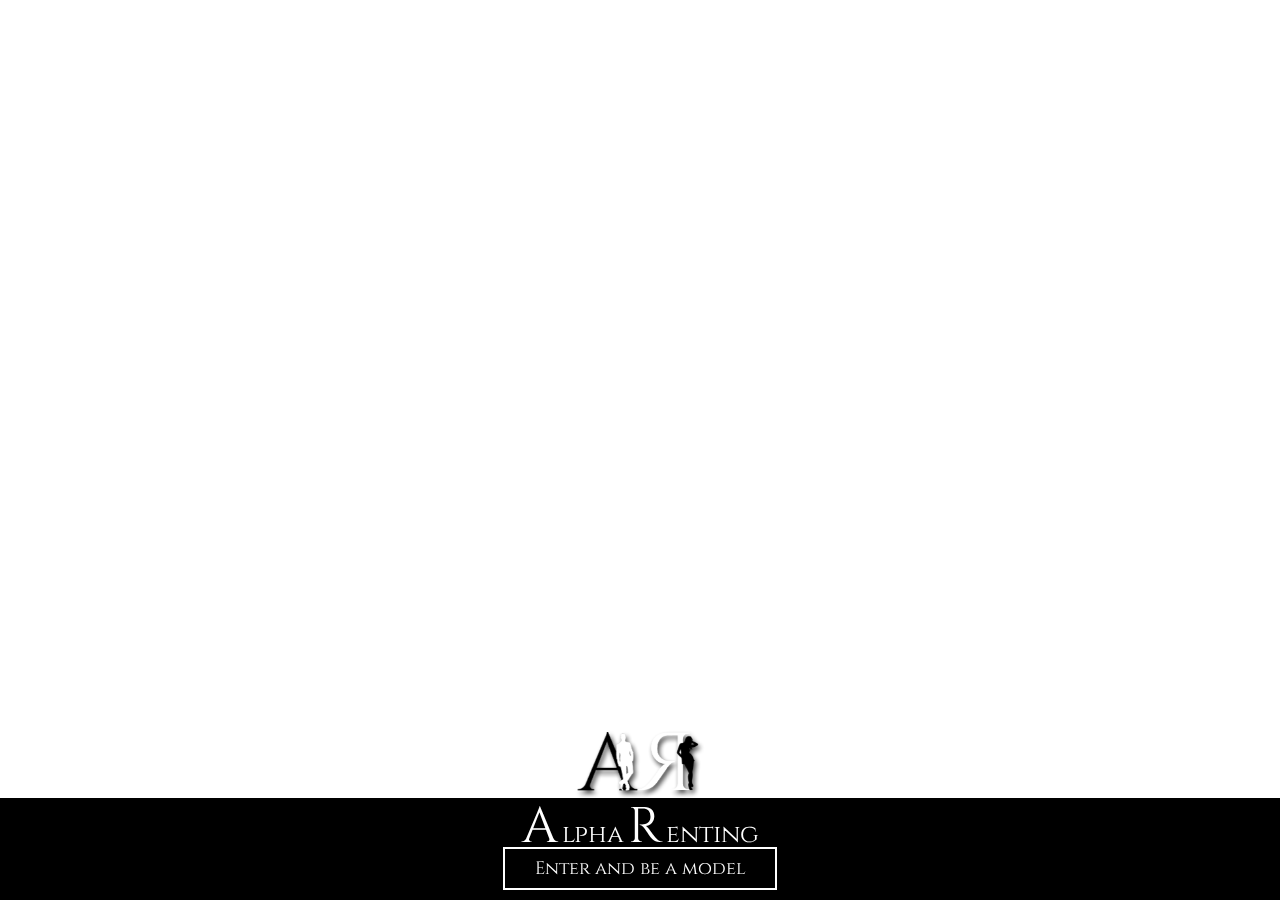
==== Maquette/index.html @ 827c0095 "Upload de la maquette" ====
<html>
	<head>
		<link href="assets/css/style.css" rel="stylesheet"/>
		<link href='https://fonts.googleapis.com/css?family=Open+Sans' rel='stylesheet' type='text/css'>
		<link href='https://fonts.googleapis.com/css?family=Cinzel:400,700' rel='stylesheet' type='text/css'>
	</head>
	<body>
		<div class="logo">
			<img src="assets/img/Logo-AR.png" width="150px"></img>
		</div>
		<div class="title">
			<div class="text">
				<span>A</span>
				<span>lpha</span>
				<span>R</span>
				<span>enting</span>
			</div>
			<div class="button">
				<a class="ghost-button-border-color" href="#">Enter and be a model</a>
			</div>
		</div>
		<div class="slider">
			<div class="block-img tile-left">
				<div class="flip-container">
					<div class="flipper">
						<div class="front"></div>
						<div class="back"></div>
					</div>
				</div>
			</div>
			<div class="block-img tile-center">
				<div class="flip-container">
					<div class="flipper">
						<div class="front"></div>
						<div class="back"></div>
					</div>
				</div>
			</div>
			<div class="block-img tile-right">
				<div class="flip-container">
					<div class="flipper">
						<div class="front"></div>
						<div class="back"></div>
					</div>
				</div>
			</div>
		</div>
	</body>
</html>
---- Maquette/assets/css/style.css ----
html, body
{
	margin: 0;
	padding: 0;
	height: 100%;
	width: 100%;
}

body
{
	font-family: 'Open Sans', sans-serif;
	font-size: 16px;
	line-height: 1.2em;
}

ul
{
	padding: 0;
	margin: 0;
	list-style-type: none;
}

li
{
	text-decoration: none;
}

.slider
{
	position: fixed;
	top: 0;
	left: 0;
	height: 100%;
	width: 100%;
}

.block-img
{
	position: absolute;
}

.tile-left
{
	top: 0;
	left: 0;
	width: 33.3%;
	height: 100%;
}

.tile-center
{
	top: 0;
	left: 33.3%;
	width: 33.3%;
	height: 100%;
}

.tile-right
{
	top: 0;
	left: 66.6%;
	width: 33.4%;
	height: 100%;
}

.title {
    position: fixed;
    z-index: 1;
    color: white;
    font-family: 'Cinzel', serif;
    padding-top: 20px;
    padding-bottom: 10px;
    width: 100%;
    text-align: center;
    background-color: #000;
    color: #fff;
    bottom: 0;
    border-top: 1px solid white;
}

.title span:nth-child(1)
{
	font-size: 50px;
}
.title span:nth-child(2)
{
	font-size: 25px;
}
.title span:nth-child(3)
{
	font-size: 50px;
}
.title span:nth-child(4)
{
	font-size: 25px;
}

.flip-container {
	perspective: 0px;
}

.flip-container:hover .flipper, .flip-container.hover .flipper {
	transform: rotateY(180deg);
}

.flip-container, .front, .back {
	width: 100%;
	height: 100%;
}

.flipper {
	transition: 0.5s;
	transform-style: preserve-3d;
	width: 100%;
	height: 100%;
	position: relative;
}

.front, .back {
	backface-visibility: hidden;
	position: absolute;
	top: 0;
	left: 0;
}

.front {
	z-index: 2;
	transform: rotateY(0deg);
	
}

.back {
	transform: rotateY(180deg);
}

.tile-left .front
{
	background-image: url(assets/img/slide1.jpg);
	background-size: cover;
	background-repeat: no-repeat;
}
.tile-left .back
{
	background-image: url(assets/img/slide2.jpg);
	background-size: cover;
	background-repeat: no-repeat;
}
.tile-center .front
{
	background-image: url(assets/img/slide3.jpg);
	background-size: cover;
	background-repeat: no-repeat;
}
.tile-center .back
{
	background-image: url(assets/img/slide4.jpg);
	background-size: cover;
	background-repeat: no-repeat;
}
.tile-right .front
{
	background-image: url(assets/img/slide5.jpg);
	background-size: cover;
	background-repeat: no-repeat;
}
.tile-right .back
{
	background-image: url(assets/img/slide6.jpg);
	background-size: cover;
	background-repeat: no-repeat;
}

.logo {
    width: 100%;
    z-index: 2;
    text-align: center;
    bottom: 95px;
    position: fixed;
}

.ghost-button-border-color {
	display: inline-block;
	width: 250px;
	padding: 10px;
	color: #fff;
	border: 2px solid #fff;
	text-align: center;
	outline: none;
	text-decoration: none;
	transition: border-color 0.3s ease-out, color 0.3s ease-out;
	font-size: 18px;
}
.ghost-button-border-color:hover,
.ghost-button-border-color:active {
	color: #C6E77C;
	border-color: #C6E77C;
	transition: border-color 0.4s ease-in, color 0.4s ease-in;
}
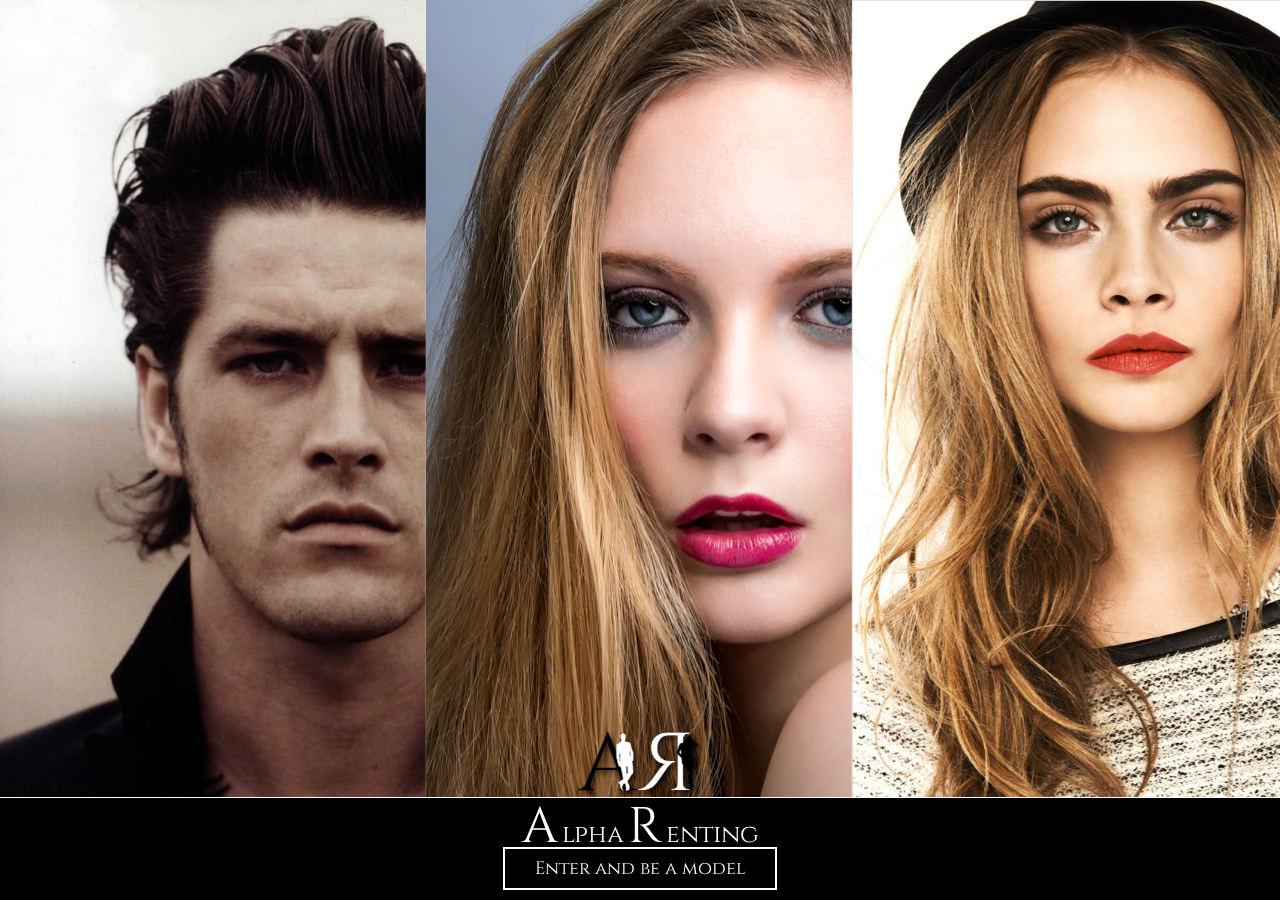
==== commit 220d6146: "modif css" ====
--- a/Maquette/index.html
+++ b/Maquette/index.html
@@ -1,49 +1,49 @@
 <html>
-	<head>
-		<link href="assets/css/style.css" rel="stylesheet"/>
-		<link href='https://fonts.googleapis.com/css?family=Open+Sans' rel='stylesheet' type='text/css'>
-		<link href='https://fonts.googleapis.com/css?family=Cinzel:400,700' rel='stylesheet' type='text/css'>
-	</head>
-	<body>
-		<div class="logo">
-			<img src="assets/img/Logo-AR.png" width="150px"></img>
-		</div>
-		<div class="title">
-			<div class="text">
-				<span>A</span>
-				<span>lpha</span>
-				<span>R</span>
-				<span>enting</span>
-			</div>
-			<div class="button">
-				<a class="ghost-button-border-color" href="#">Enter and be a model</a>
-			</div>
-		</div>
-		<div class="slider">
-			<div class="block-img tile-left">
-				<div class="flip-container">
-					<div class="flipper">
-						<div class="front"></div>
-						<div class="back"></div>
-					</div>
-				</div>
-			</div>
-			<div class="block-img tile-center">
-				<div class="flip-container">
-					<div class="flipper">
-						<div class="front"></div>
-						<div class="back"></div>
-					</div>
-				</div>
-			</div>
-			<div class="block-img tile-right">
-				<div class="flip-container">
-					<div class="flipper">
-						<div class="front"></div>
-						<div class="back"></div>
-					</div>
-				</div>
-			</div>
-		</div>
-	</body>
+    <head>
+        <link href="assets/css/style.css" rel="stylesheet"/>
+        <link href='https://fonts.googleapis.com/css?family=Open+Sans' rel='stylesheet' type='text/css'>
+        <link href='https://fonts.googleapis.com/css?family=Cinzel:400,700' rel='stylesheet' type='text/css'>
+    </head>
+    <body>
+        <div class="logo">
+            <img src="assets/img/Logo-AR.png" width="150px"></img>
+        </div>
+    <div class="title">
+        <div class="text">
+            <span>A</span>
+            <span>lpha</span>
+            <span>R</span>
+            <span>enting</span>
+        </div>
+        <div class="button">
+            <a class="ghost-button-border-color" href="#">Enter and be a model</a>
+        </div>
+    </div>
+    <div class="slider">
+        <div class="block-img tile-left">
+            <div class="flip-container">
+                <div class="flipper">
+                    <div class="front"></div>
+                    <div class="back"></div>
+                </div>
+            </div>
+        </div>
+        <div class="block-img tile-center">
+            <div class="flip-container">
+                <div class="flipper">
+                    <div class="front"></div>
+                    <div class="back"></div>
+                </div>
+            </div>
+        </div>
+        <div class="block-img tile-right">
+            <div class="flip-container">
+                <div class="flipper">
+                    <div class="front"></div>
+                    <div class="back"></div>
+                </div>
+            </div>
+        </div>
+    </div>
+    </body>
 </html>--- a/Maquette/assets/css/style.css
+++ b/Maquette/assets/css/style.css
@@ -1,66 +1,66 @@
 html, body
 {
-	margin: 0;
-	padding: 0;
-	height: 100%;
-	width: 100%;
+    margin: 0;
+    padding: 0;
+    height: 100%;
+    width: 100%;
 }
 
 body
 {
-	font-family: 'Open Sans', sans-serif;
-	font-size: 16px;
-	line-height: 1.2em;
+    font-family: 'Open Sans', sans-serif;
+    font-size: 16px;
+    line-height: 1.2em;
 }
 
 ul
 {
-	padding: 0;
-	margin: 0;
-	list-style-type: none;
+    padding: 0;
+    margin: 0;
+    list-style-type: none;
 }
 
 li
 {
-	text-decoration: none;
+    text-decoration: none;
 }
 
 .slider
 {
-	position: fixed;
-	top: 0;
-	left: 0;
-	height: 100%;
-	width: 100%;
+    position: fixed;
+    top: 0;
+    left: 0;
+    height: 100%;
+    width: 100%;
 }
 
 .block-img
 {
-	position: absolute;
+    position: absolute;
 }
 
 .tile-left
 {
-	top: 0;
-	left: 0;
-	width: 33.3%;
-	height: 100%;
+    top: 0;
+    left: 0;
+    width: 33.3%;
+    height: 100%;
 }
 
 .tile-center
 {
-	top: 0;
-	left: 33.3%;
-	width: 33.3%;
-	height: 100%;
+    top: 0;
+    left: 33.3%;
+    width: 33.3%;
+    height: 100%;
 }
 
 .tile-right
 {
-	top: 0;
-	left: 66.6%;
-	width: 33.4%;
-	height: 100%;
+    top: 0;
+    left: 66.6%;
+    width: 33.4%;
+    height: 100%;
 }
 
 .title {
@@ -80,94 +80,94 @@
 
 .title span:nth-child(1)
 {
-	font-size: 50px;
+    font-size: 50px;
 }
 .title span:nth-child(2)
 {
-	font-size: 25px;
+    font-size: 25px;
 }
 .title span:nth-child(3)
 {
-	font-size: 50px;
+    font-size: 50px;
 }
 .title span:nth-child(4)
 {
-	font-size: 25px;
+    font-size: 25px;
 }
 
 .flip-container {
-	perspective: 0px;
+    perspective: 0px;
 }
 
 .flip-container:hover .flipper, .flip-container.hover .flipper {
-	transform: rotateY(180deg);
+    transform: rotateY(180deg);
 }
 
 .flip-container, .front, .back {
-	width: 100%;
-	height: 100%;
+    width: 100%;
+    height: 100%;
 }
 
 .flipper {
-	transition: 0.5s;
-	transform-style: preserve-3d;
-	width: 100%;
-	height: 100%;
-	position: relative;
+    transition: 0.5s;
+    transform-style: preserve-3d;
+    width: 100%;
+    height: 100%;
+    position: relative;
 }
 
 .front, .back {
-	backface-visibility: hidden;
-	position: absolute;
-	top: 0;
-	left: 0;
+    backface-visibility: hidden;
+    position: absolute;
+    top: 0;
+    left: 0;
 }
 
 .front {
-	z-index: 2;
-	transform: rotateY(0deg);
-	
+    z-index: 2;
+    transform: rotateY(0deg);
+
 }
 
 .back {
-	transform: rotateY(180deg);
+    transform: rotateY(180deg);
 }
 
 .tile-left .front
 {
-	background-image: url(assets/img/slide1.jpg);
-	background-size: cover;
-	background-repeat: no-repeat;
+    background-image: url(../img/slide1.jpg);
+    background-size: cover;
+    background-repeat: no-repeat;
 }
 .tile-left .back
 {
-	background-image: url(assets/img/slide2.jpg);
-	background-size: cover;
-	background-repeat: no-repeat;
+    background-image: url(../img/slide2.jpg);
+    background-size: cover;
+    background-repeat: no-repeat;
 }
 .tile-center .front
 {
-	background-image: url(assets/img/slide3.jpg);
-	background-size: cover;
-	background-repeat: no-repeat;
+    background-image: url(../img/slide3.jpg);
+    background-size: cover;
+    background-repeat: no-repeat;
 }
 .tile-center .back
 {
-	background-image: url(assets/img/slide4.jpg);
-	background-size: cover;
-	background-repeat: no-repeat;
+    background-image: url(../img/slide4.jpg);
+    background-size: cover;
+    background-repeat: no-repeat;
 }
 .tile-right .front
 {
-	background-image: url(assets/img/slide5.jpg);
-	background-size: cover;
-	background-repeat: no-repeat;
+    background-image: url(../img/slide5.jpg);
+    background-size: cover;
+    background-repeat: no-repeat;
 }
 .tile-right .back
 {
-	background-image: url(assets/img/slide6.jpg);
-	background-size: cover;
-	background-repeat: no-repeat;
+    background-image: url(../img/slide6.jpg);
+    background-size: cover;
+    background-repeat: no-repeat;
 }
 
 .logo {
@@ -179,20 +179,20 @@
 }
 
 .ghost-button-border-color {
-	display: inline-block;
-	width: 250px;
-	padding: 10px;
-	color: #fff;
-	border: 2px solid #fff;
-	text-align: center;
-	outline: none;
-	text-decoration: none;
-	transition: border-color 0.3s ease-out, color 0.3s ease-out;
-	font-size: 18px;
+    display: inline-block;
+    width: 250px;
+    padding: 10px;
+    color: #fff;
+    border: 2px solid #fff;
+    text-align: center;
+    outline: none;
+    text-decoration: none;
+    transition: border-color 0.3s ease-out, color 0.3s ease-out;
+    font-size: 18px;
 }
 .ghost-button-border-color:hover,
 .ghost-button-border-color:active {
-	color: #C6E77C;
-	border-color: #C6E77C;
-	transition: border-color 0.4s ease-in, color 0.4s ease-in;
+    color: #C6E77C;
+    border-color: #C6E77C;
+    transition: border-color 0.4s ease-in, color 0.4s ease-in;
 }